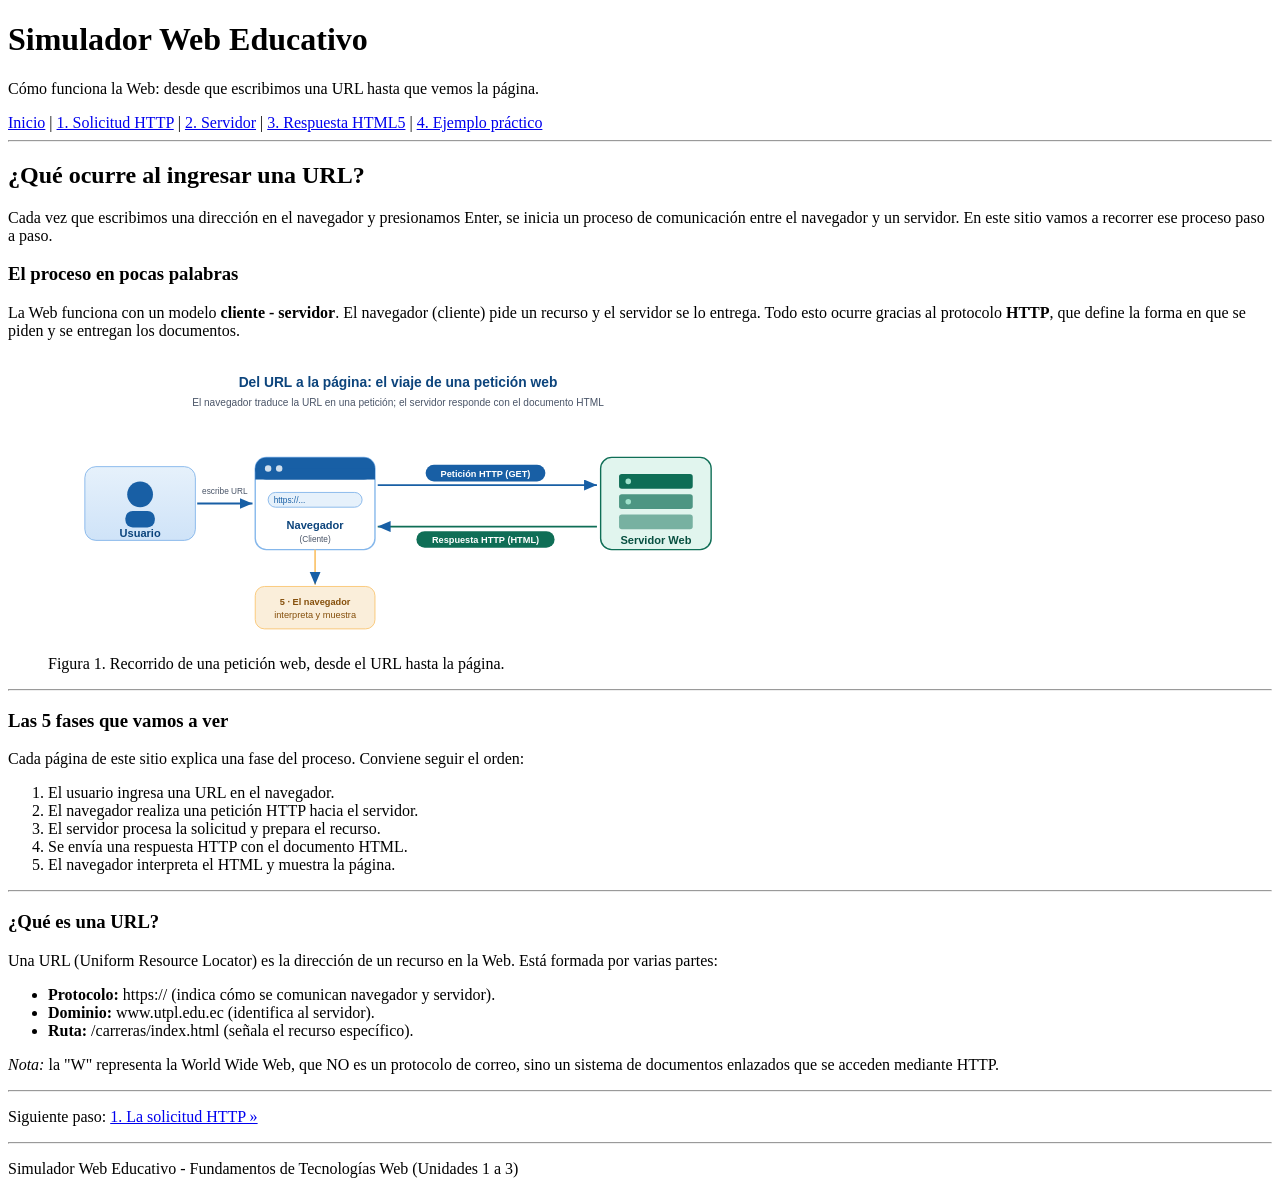
==== index.html @ fa80a7ed "primera versión" ====
<!DOCTYPE html>
<html lang="es">
<head>
    <meta charset="UTF-8">
    <meta name="viewport" content="width=device-width, initial-scale=1.0">
    <title>Inicio - Simulador Web</title>
</head>
<body>

<!-- Encabezado del sitio -->
<header>
    <h1>Simulador Web Educativo</h1>
    <p>Cómo funciona la Web: desde que escribimos una URL hasta que vemos la página.</p>

    <!-- Menu de navegacion -->
    <nav>
        <a href="index.html">Inicio</a> |
        <a href="solicitud.html">1. Solicitud HTTP</a> |
        <a href="servidor.html">2. Servidor</a> |
        <a href="respuesta.html">3. Respuesta HTML5</a> |
        <a href="ejemplo.html">4. Ejemplo práctico</a>
    </nav>
</header>

<hr>

<main>
    <h2>¿Qué ocurre al ingresar una URL?</h2>

    <p>
        Cada vez que escribimos una dirección en el navegador y presionamos Enter,
        se inicia un proceso de comunicación entre el navegador y un servidor.
        En este sitio vamos a recorrer ese proceso paso a paso.
    </p>

    <section>
        <h3>El proceso en pocas palabras</h3>
        <p>
            La Web funciona con un modelo <strong>cliente - servidor</strong>.
            El navegador (cliente) pide un recurso y el servidor se lo entrega.
            Todo esto ocurre gracias al protocolo <strong>HTTP</strong>, que define
            la forma en que se piden y se entregan los documentos.
        </p>

        <figure>
            <img src="img/flujo-general.svg" width="700"
                 alt="Esquema del flujo completo: el usuario escribe una URL, el navegador envía la petición al servidor y este responde con el HTML.">
            <figcaption>Figura 1. Recorrido de una petición web, desde el URL hasta la página.</figcaption>
        </figure>
    </section>

    <hr>

    <section>
        <h3>Las 5 fases que vamos a ver</h3>
        <p>Cada página de este sitio explica una fase del proceso. Conviene seguir el orden:</p>
        <ol>
            <li>El usuario ingresa una URL en el navegador.</li>
            <li>El navegador realiza una petición HTTP hacia el servidor.</li>
            <li>El servidor procesa la solicitud y prepara el recurso.</li>
            <li>Se envía una respuesta HTTP con el documento HTML.</li>
            <li>El navegador interpreta el HTML y muestra la página.</li>
        </ol>
    </section>

    <hr>

    <section>
        <h3>¿Qué es una URL?</h3>
        <p>
            Una URL (Uniform Resource Locator) es la dirección de un recurso en la Web.
            Está formada por varias partes:
        </p>
        <ul>
            <li><strong>Protocolo:</strong> https:// (indica cómo se comunican navegador y servidor).</li>
            <li><strong>Dominio:</strong> www.utpl.edu.ec (identifica al servidor).</li>
            <li><strong>Ruta:</strong> /carreras/index.html (señala el recurso específico).</li>
        </ul>

        <p>
            <em>Nota:</em> la "W" representa la World Wide Web, que NO es un protocolo de correo,
            sino un sistema de documentos enlazados que se acceden mediante HTTP.
        </p>
    </section>

    <hr>

    <p>Siguiente paso: <a href="solicitud.html">1. La solicitud HTTP &raquo;</a></p>

</main>

<hr>

<footer>
    <p>
        Simulador Web Educativo - Fundamentos de Tecnologías Web (Unidades 1 a 3)<br>
    </p>
</footer>

</body>
</html>
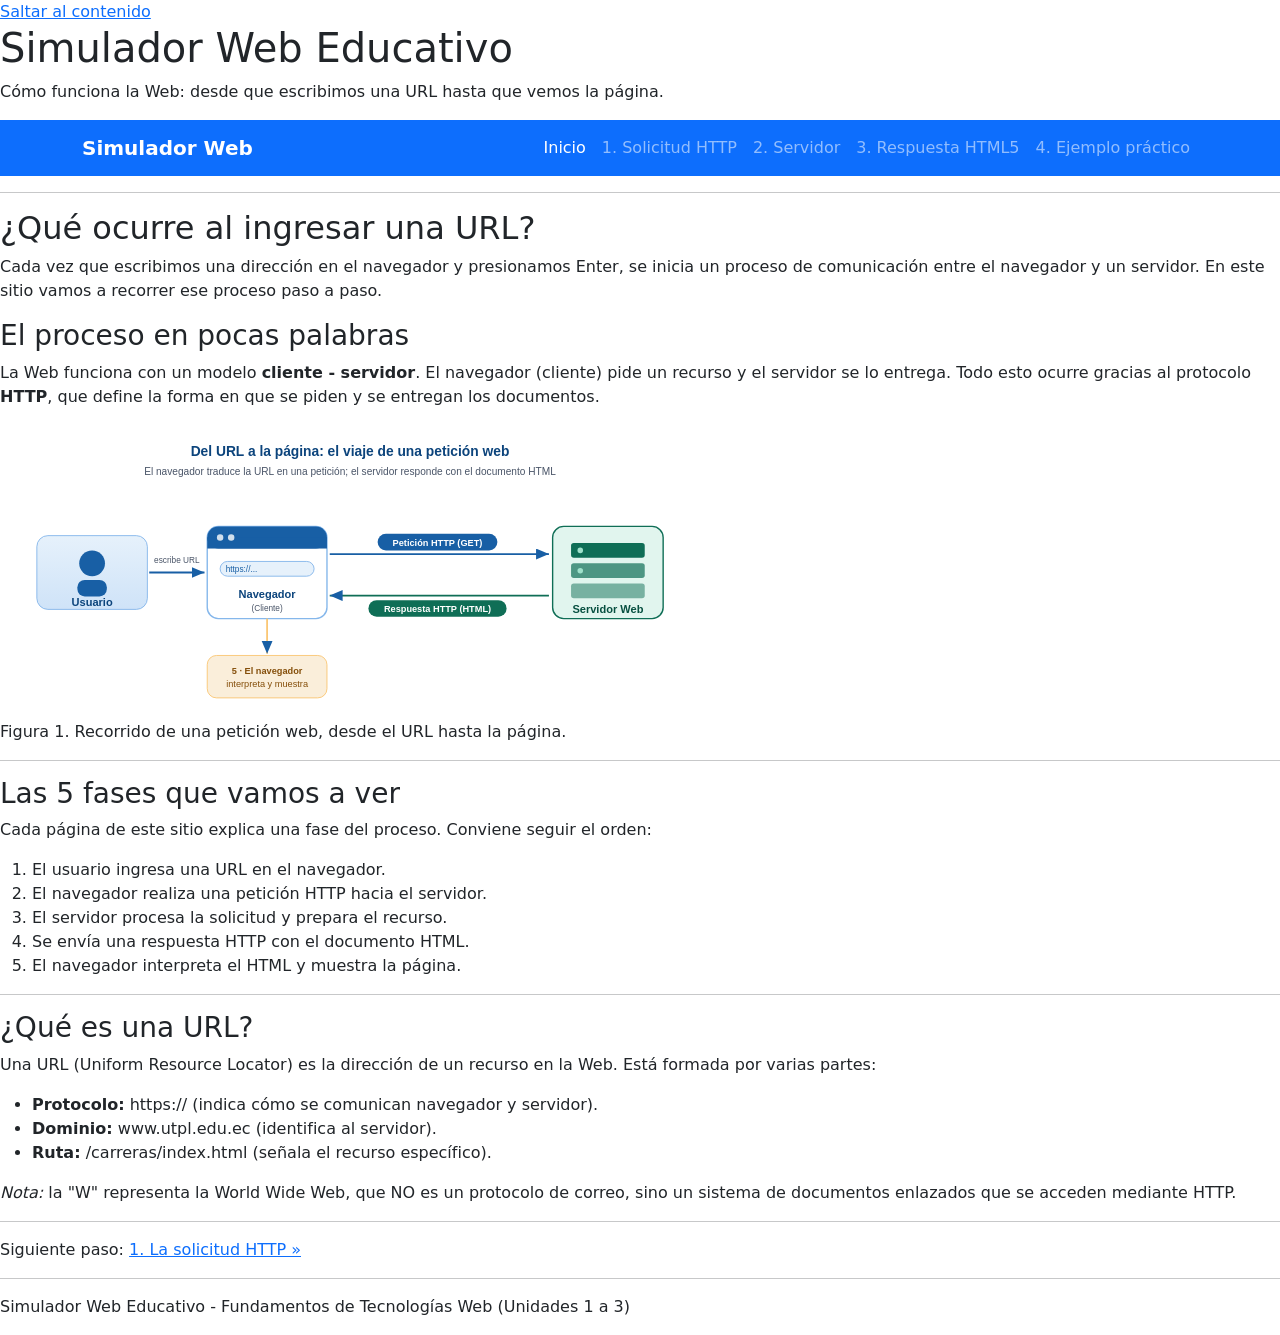
==== commit 58b423ae: "modificación barra de navegación" ====
--- a/index.html
+++ b/index.html
@@ -4,8 +4,13 @@
     <meta charset="UTF-8">
     <meta name="viewport" content="width=device-width, initial-scale=1.0">
     <title>Inicio - Simulador Web</title>
+    <!-- Vincular Bootstrap y estilos propios -->
+    <link href="https://cdn.jsdelivr.net/npm/bootstrap@5.3.3/dist/css/bootstrap.min.css" rel="stylesheet">
+    <link rel="stylesheet" href="css/estilos.css">
 </head>
 <body>
+
+<a href="#contenido" class="skip-link">Saltar al contenido</a>
 
 <!-- Encabezado del sitio -->
 <header>
@@ -13,12 +18,27 @@
     <p>Cómo funciona la Web: desde que escribimos una URL hasta que vemos la página.</p>
 
     <!-- Menu de navegacion -->
-    <nav>
-        <a href="index.html">Inicio</a> |
-        <a href="solicitud.html">1. Solicitud HTTP</a> |
-        <a href="servidor.html">2. Servidor</a> |
-        <a href="respuesta.html">3. Respuesta HTML5</a> |
-        <a href="ejemplo.html">4. Ejemplo práctico</a>
+    <nav class="navbar navbar-expand-lg navbar-dark bg-primary" aria-label="Navegación principal">
+        <div class="container">
+            <a class="navbar-brand fw-bold" href="index.html">Simulador Web</a>
+
+            <!-- Botón hamburguesa (aparece en móvil) -->
+            <button class="navbar-toggler" type="button" data-bs-toggle="collapse"
+                    data-bs-target="#menu" aria-controls="menu"
+                    aria-expanded="false" aria-label="Mostrar u ocultar el menú">
+                <span class="navbar-toggler-icon"></span>
+            </button>
+
+            <div class="collapse navbar-collapse" id="menu">
+                <ul class="navbar-nav ms-auto">
+                    <li class="nav-item"><a class="nav-link active" aria-current="page" href="index.html">Inicio</a></li>
+                    <li class="nav-item"><a class="nav-link" href="solicitud.html">1. Solicitud HTTP</a></li>
+                    <li class="nav-item"><a class="nav-link" href="servidor.html">2. Servidor</a></li>
+                    <li class="nav-item"><a class="nav-link" href="respuesta.html">3. Respuesta HTML5</a></li>
+                    <li class="nav-item"><a class="nav-link" href="ejemplo.html">4. Ejemplo práctico</a></li>
+                </ul>
+            </div>
+        </div>
     </nav>
 </header>
 
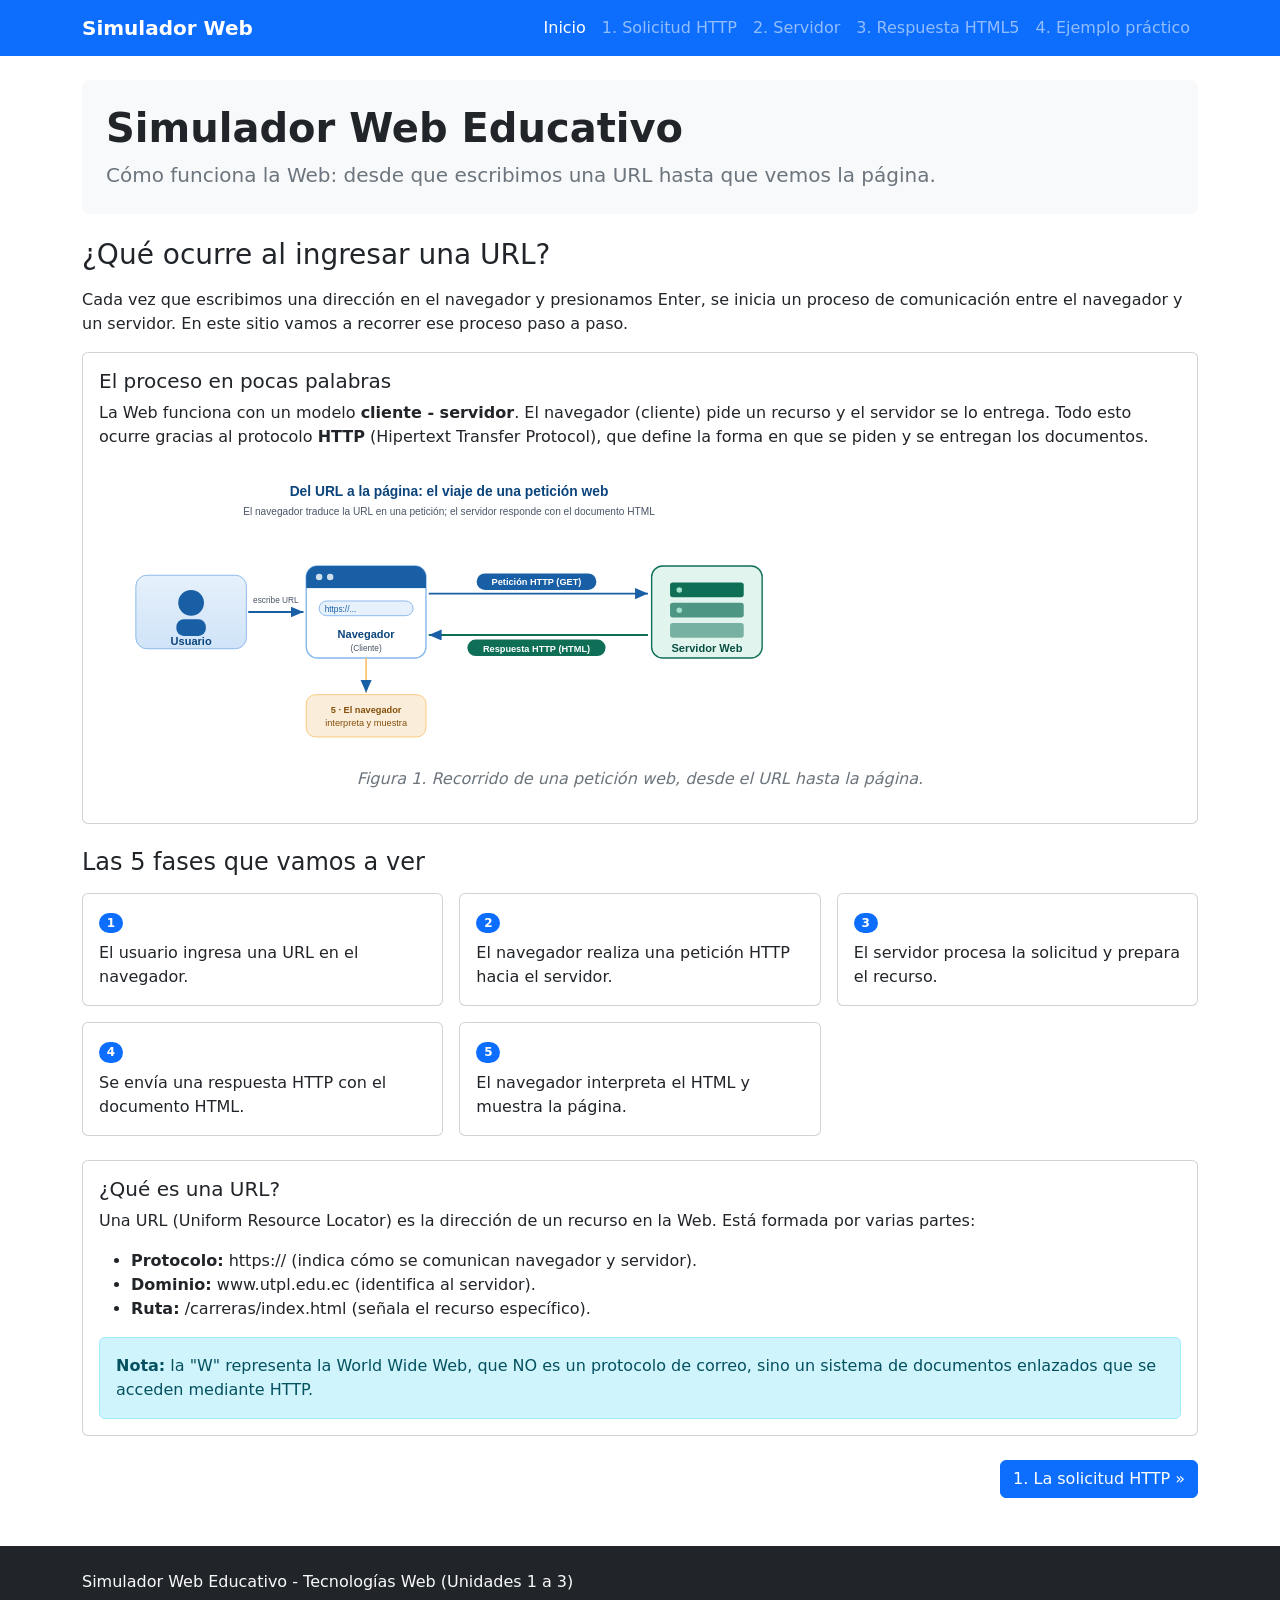
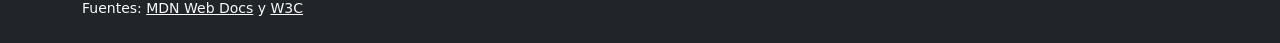
==== commit 7d6a24a4: "barra de navegación final e index" ====
--- a/index.html
+++ b/index.html
@@ -14,8 +14,6 @@
 
 <!-- Encabezado del sitio -->
 <header>
-    <h1>Simulador Web Educativo</h1>
-    <p>Cómo funciona la Web: desde que escribimos una URL hasta que vemos la página.</p>
 
     <!-- Menu de navegacion -->
     <nav class="navbar navbar-expand-lg navbar-dark bg-primary" aria-label="Navegación principal">
@@ -42,79 +40,126 @@
     </nav>
 </header>
 
-<hr>
+<main id="contenido" class="container my-4">
 
-<main>
-    <h2>¿Qué ocurre al ingresar una URL?</h2>
+    <!-- Encabezado de la página -->
+    <div class="p-4 mb-4 bg-light rounded-3">
+        <h1 class="fw-bold">Simulador Web Educativo</h1>
+        <p class="mb-0 fs-5 text-secondary">
+            Cómo funciona la Web: desde que escribimos una URL hasta que vemos la página.
+        </p>
+    </div>
 
+    <h2 class="h3 mb-3">¿Qué ocurre al ingresar una URL?</h2>
     <p>
         Cada vez que escribimos una dirección en el navegador y presionamos Enter,
         se inicia un proceso de comunicación entre el navegador y un servidor.
         En este sitio vamos a recorrer ese proceso paso a paso.
     </p>
 
-    <section>
-        <h3>El proceso en pocas palabras</h3>
-        <p>
-            La Web funciona con un modelo <strong>cliente - servidor</strong>.
-            El navegador (cliente) pide un recurso y el servidor se lo entrega.
-            Todo esto ocurre gracias al protocolo <strong>HTTP</strong>, que define
-            la forma en que se piden y se entregan los documentos.
-        </p>
+    <section class="card mb-4">
+        <div class="card-body">
+            <h3 class="h5 card-title">El proceso en pocas palabras</h3>
+            <p class="card-text">
+                La Web funciona con un modelo <strong>cliente - servidor</strong>.
+                El navegador (cliente) pide un recurso y el servidor se lo entrega.
+                Todo esto ocurre gracias al protocolo <strong>HTTP</strong> (Hipertext Transfer Protocol),
+                que define la forma en que se piden y se entregan los documentos.
+            </p>
 
-        <figure>
-            <img src="img/flujo-general.svg" width="700"
-                 alt="Esquema del flujo completo: el usuario escribe una URL, el navegador envía la petición al servidor y este responde con el HTML.">
-            <figcaption>Figura 1. Recorrido de una petición web, desde el URL hasta la página.</figcaption>
-        </figure>
+            <figure>
+                <img src="img/flujo-general.svg" class="img-fluid" width="700"
+                     alt="Esquema del flujo completo: el usuario escribe una URL, el navegador envía la petición al servidor y este responde con el HTML.">
+                <figcaption class="text-center text-secondary fst-italic mt-2">
+                    Figura 1. Recorrido de una petición web, desde el URL hasta la página.
+                </figcaption>
+            </figure>
+        </div>
     </section>
 
-    <hr>
+    <h3 class="h4 mb-3">Las 5 fases que vamos a ver</h3>
+    <div class="row g-3 mb-4">
+        <div class="col-12 col-sm-6 col-lg-4">
+            <article class="card h-100">
+                <div class="card-body">
+                    <span class="badge rounded-pill bg-primary mb-2">1</span>
+                    <p class="card-text mb-0">El usuario ingresa una URL en el navegador.</p>
+                </div>
+            </article>
+        </div>
+        <div class="col-12 col-sm-6 col-lg-4">
+            <article class="card h-100">
+                <div class="card-body">
+                    <span class="badge rounded-pill bg-primary mb-2">2</span>
+                    <p class="card-text mb-0">El navegador realiza una petición HTTP hacia el servidor.</p>
+                </div>
+            </article>
+        </div>
+        <div class="col-12 col-sm-6 col-lg-4">
+            <article class="card h-100">
+                <div class="card-body">
+                    <span class="badge rounded-pill bg-primary mb-2">3</span>
+                    <p class="card-text mb-0">El servidor procesa la solicitud y prepara el recurso.</p>
+                </div>
+            </article>
+        </div>
+        <div class="col-12 col-sm-6 col-lg-4">
+            <article class="card h-100">
+                <div class="card-body">
+                    <span class="badge rounded-pill bg-primary mb-2">4</span>
+                    <p class="card-text mb-0">Se envía una respuesta HTTP con el documento HTML.</p>
+                </div>
+            </article>
+        </div>
+        <div class="col-12 col-sm-6 col-lg-4">
+            <article class="card h-100">
+                <div class="card-body">
+                    <span class="badge rounded-pill bg-primary mb-2">5</span>
+                    <p class="card-text mb-0">El navegador interpreta el HTML y muestra la página.</p>
+                </div>
+            </article>
+        </div>
+    </div>
 
-    <section>
-        <h3>Las 5 fases que vamos a ver</h3>
-        <p>Cada página de este sitio explica una fase del proceso. Conviene seguir el orden:</p>
-        <ol>
-            <li>El usuario ingresa una URL en el navegador.</li>
-            <li>El navegador realiza una petición HTTP hacia el servidor.</li>
-            <li>El servidor procesa la solicitud y prepara el recurso.</li>
-            <li>Se envía una respuesta HTTP con el documento HTML.</li>
-            <li>El navegador interpreta el HTML y muestra la página.</li>
-        </ol>
+    <section class="card mb-4">
+        <div class="card-body">
+            <h3 class="h5 card-title">¿Qué es una URL?</h3>
+            <p class="card-text">
+                Una URL (Uniform Resource Locator) es la dirección de un recurso en la Web.
+                Está formada por varias partes:
+            </p>
+            <ul>
+                <li><strong>Protocolo:</strong> https:// (indica cómo se comunican navegador y servidor).</li>
+                <li><strong>Dominio:</strong> www.utpl.edu.ec (identifica al servidor).</li>
+                <li><strong>Ruta:</strong> /carreras/index.html (señala el recurso específico).</li>
+            </ul>
+
+            <!-- Alert informativa -->
+            <div class="alert alert-info mb-0" role="alert">
+                <strong>Nota:</strong> la "W" representa la World Wide Web, que NO es un protocolo de correo,
+                sino un sistema de documentos enlazados que se acceden mediante HTTP.
+            </div>
+        </div>
     </section>
 
-    <hr>
-
-    <section>
-        <h3>¿Qué es una URL?</h3>
-        <p>
-            Una URL (Uniform Resource Locator) es la dirección de un recurso en la Web.
-            Está formada por varias partes:
-        </p>
-        <ul>
-            <li><strong>Protocolo:</strong> https:// (indica cómo se comunican navegador y servidor).</li>
-            <li><strong>Dominio:</strong> www.utpl.edu.ec (identifica al servidor).</li>
-            <li><strong>Ruta:</strong> /carreras/index.html (señala el recurso específico).</li>
-        </ul>
-
-        <p>
-            <em>Nota:</em> la "W" representa la World Wide Web, que NO es un protocolo de correo,
-            sino un sistema de documentos enlazados que se acceden mediante HTTP.
-        </p>
-    </section>
-
-    <hr>
-
-    <p>Siguiente paso: <a href="solicitud.html">1. La solicitud HTTP &raquo;</a></p>
+    <!-- Botón para avanzar -->
+    <div class="text-end">
+        <a href="solicitud.html" class="btn btn-primary">1. La solicitud HTTP &raquo;</a>
+    </div>
 
 </main>
 
-<hr>
-
-<footer>
-    <p>
-        Simulador Web Educativo - Fundamentos de Tecnologías Web (Unidades 1 a 3)<br>
-    </p>
+<!--  Pie de página -->
+<footer class="bg-dark text-light py-4 mt-5">
+    <div class="container">
+        <p class="mb-1">Simulador Web Educativo - Tecnologías Web (Unidades 1 a 3)</p>
+        <p class="mb-0 small">
+            Fuentes:
+            <a class="link-light" href="https://developer.mozilla.org/es/" target="_blank" rel="noopener">MDN Web Docs</a>
+            y
+            <a class="link-light" href="https://www.w3.org/standards/" target="_blank" rel="noopener">W3C</a>
+        </p>
+    </div>
 </footer>
 
 </body>
--- a/css/estilos.css
+++ b/css/estilos.css
@@ -0,0 +1,14 @@
+/* Enlace "Saltar al contenido": oculto hasta que recibe foco.
+   Ayuda a quien navega con teclado o lector de pantalla. */
+.skip-link {
+    position: absolute;
+    left: -999px;
+    top: 0;
+    background: #0d6efd;
+    color: #fff;
+    padding: 8px 16px;
+    z-index: 1050;
+}
+.skip-link:focus {
+    left: 0;
+}
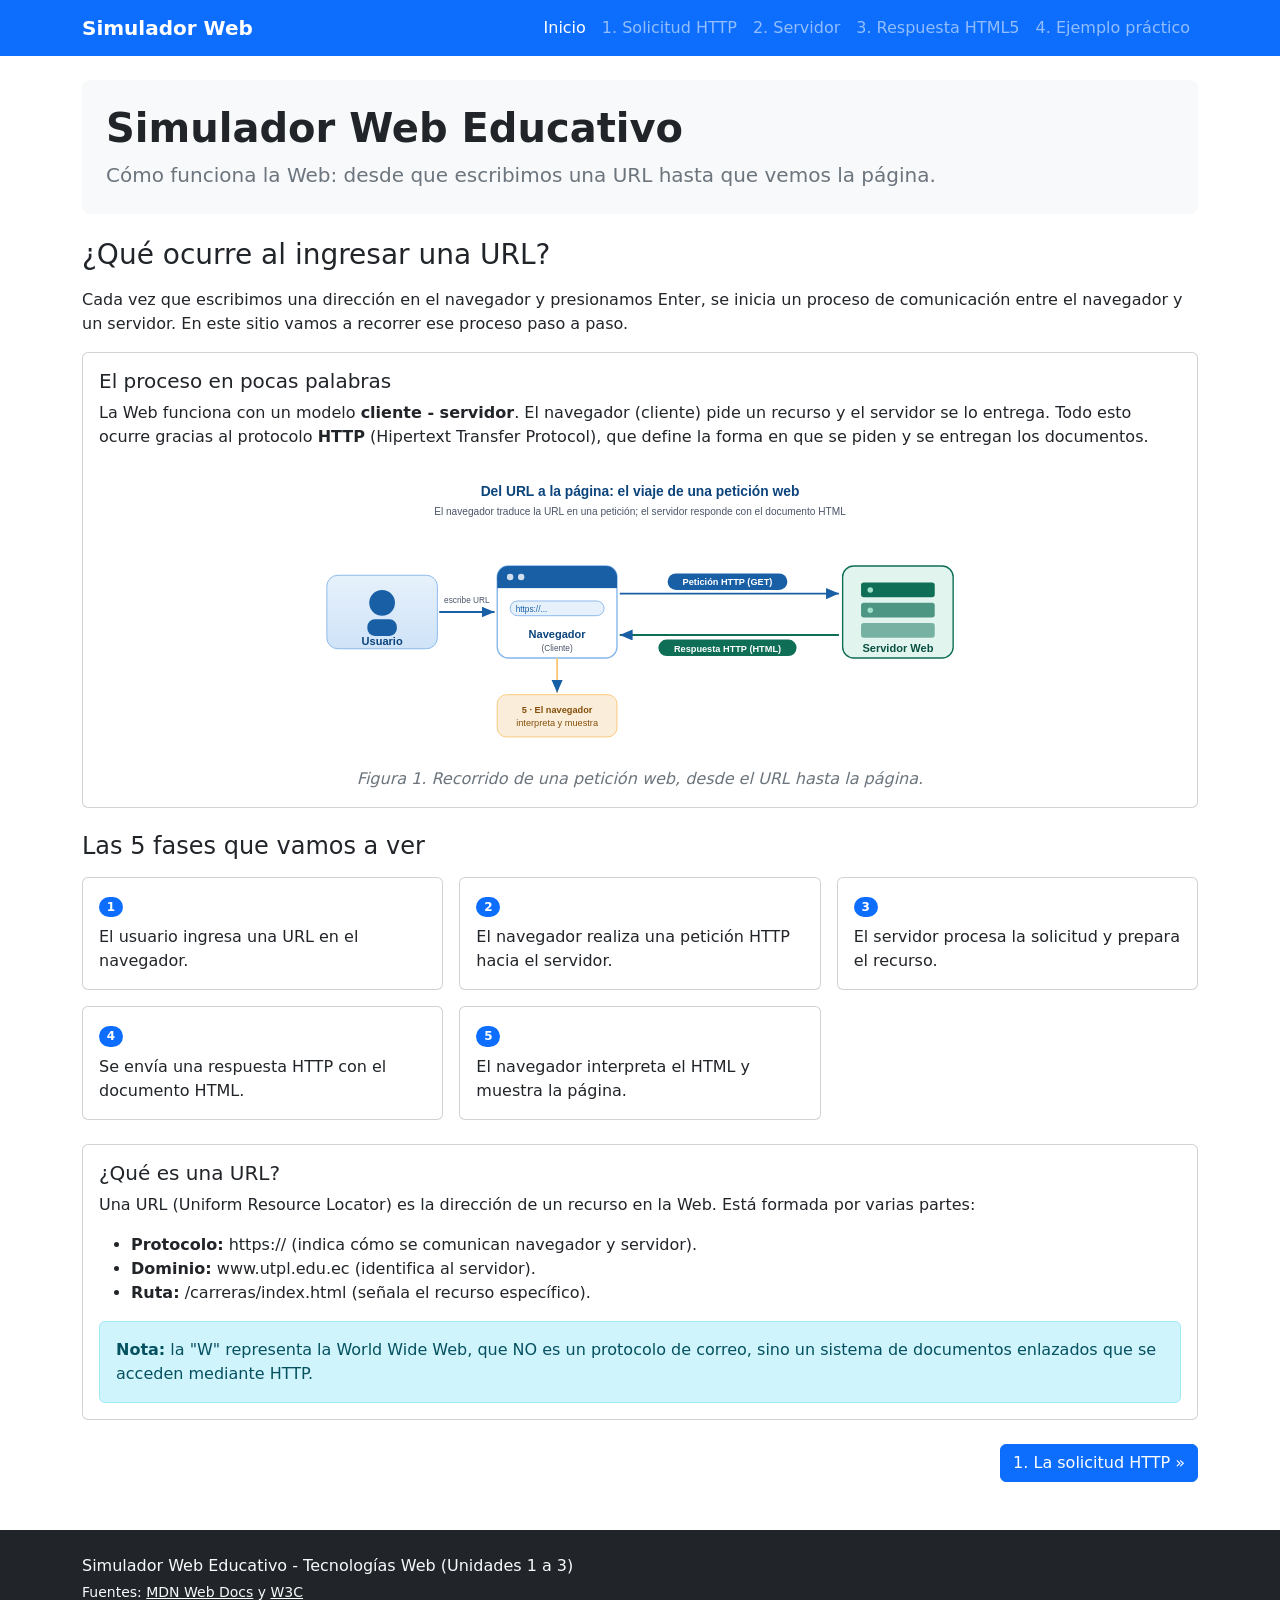
==== commit ac59bc99: "Footer y main finalizado" ====
--- a/index.html
+++ b/index.html
@@ -162,5 +162,6 @@
     </div>
 </footer>
 
+<script src="https://cdn.jsdelivr.net/npm/bootstrap@5.3.3/dist/js/bootstrap.bundle.min.js"></script>
 </body>
 </html>
--- a/css/estilos.css
+++ b/css/estilos.css
@@ -11,4 +11,25 @@
 }
 .skip-link:focus {
     left: 0;
+}
+
+/* Foco más visible en enlaces y botones. */
+a:focus,
+button:focus,
+.btn:focus,
+.nav-link:focus,
+.accordion-button:focus {
+    outline: 3px solid #ffc107;
+    outline-offset: 2px;
+}
+
+/* Centra las imágenes de los esquemas dentro de su figura. */
+figure img {
+    display: block;
+    margin: 0 auto;
+}
+
+/* Pequeño espacio bajo cada figura. */
+figure {
+    margin-bottom: 0;
 }
